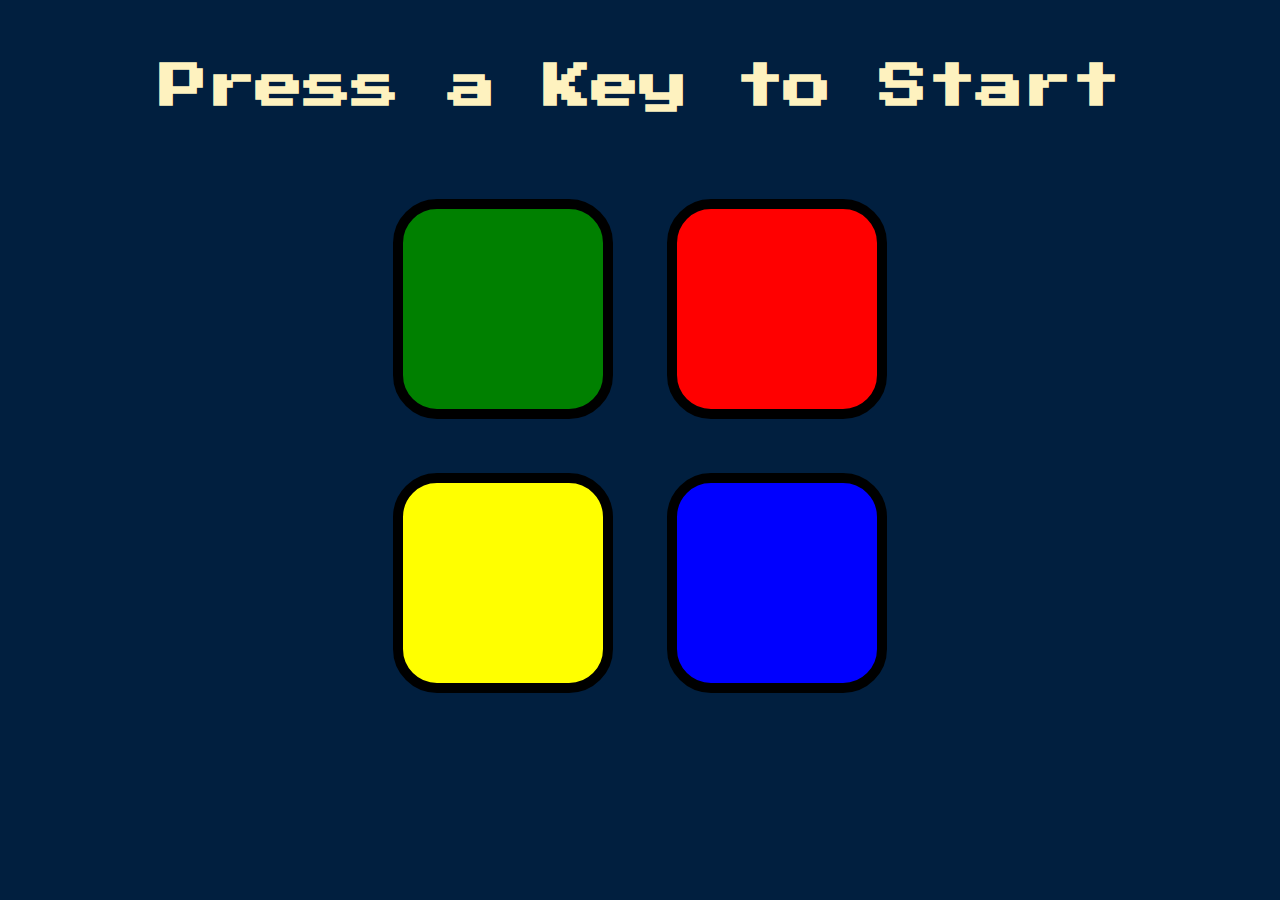
==== index.html @ 85936519 "Trying to make it responsive" ====
<!DOCTYPE html>
<html lang="en" dir="ltr">

<head>
  <meta charset="utf-8">
  <title>Simon</title>
  <link rel="stylesheet" href="styles.css">
  <link href="https://fonts.googleapis.com/css?family=Press+Start+2P" rel="stylesheet">
  <meta name="viewport" content="width=device-width, initial-scale=1.0">
</head>

<body>
  <h1 id="level-title">Press a Key to Start</h1>
  <div class="container">
    <div class="row">

      <div type="button" id="green" class="btn green">

      </div>

      <div type="button" id="red" class="btn red">

      </div>
    </div>

    <div class="row">

      <div type="button" id="yellow" class="btn yellow">

      </div>
      <div type="button" id="blue" class="btn blue">

      </div>

    </div>

  </div>
  <script src="https://code.jquery.com/jquery-3.5.1.js" integrity="sha256-QWo7LDvxbWT2tbbQ97B53yJnYU3WhH/C8ycbRAkjPDc=" crossorigin="anonymous"></script>
  <script src="game.js" charset="utf-8"></script>
</body>

</html>
---- styles.css ----
body {
  text-align: center;
  background-color: #011F3F;
}

#level-title {
  font-family: 'Press Start 2P', cursive;
  font-size: 3rem;
  margin:  5%;
  color: #FEF2BF;
}

.container {
  display: block;
  width: 50%;
  margin: auto;

}

.btn {
  margin: 25px;
  display: inline-block;
  height: 200px;
  width: 200px;
  border: 10px solid black;
  border-radius: 20%;
}

.game-over {
  background-color: red;
  opacity: 0.8;
}

.red {
  background-color: red;
}

.green {
  background-color: green;
}

.blue {
  background-color: blue;
}

.yellow {
  background-color: yellow;
}

.pressed {
  box-shadow: 0 0 20px white;
  background-color: grey;
}
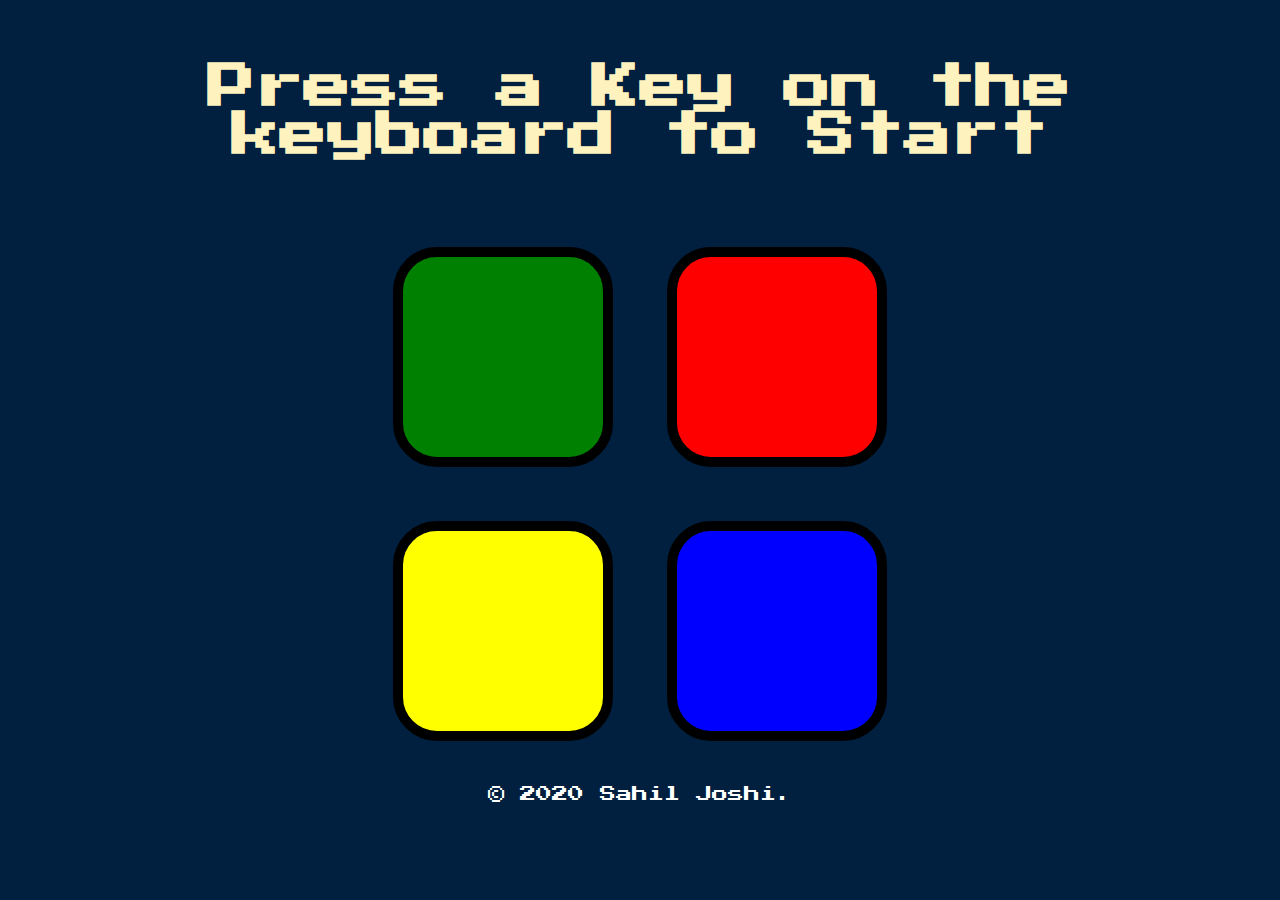
==== commit 9c3aa4c8: "Changes made to understand game" ====
--- a/index.html
+++ b/index.html
@@ -6,11 +6,12 @@
   <title>Simon</title>
   <link rel="stylesheet" href="styles.css">
   <link href="https://fonts.googleapis.com/css?family=Press+Start+2P" rel="stylesheet">
+  <link rel="icon" type="image/png" href="images/simon.png">
   <meta name="viewport" content="width=device-width, initial-scale=1.0">
 </head>
 
 <body>
-  <h1 id="level-title">Press a Key to Start</h1>
+  <h1 id="level-title">Press a Key on the keyboard to Start</h1>
   <div class="container">
     <div class="row">
 
@@ -35,6 +36,9 @@
     </div>
 
   </div>
+  <footer>
+    <p class = "copyright">© 2020 Sahil Joshi.</p>
+  </footer>
   <script src="https://code.jquery.com/jquery-3.5.1.js" integrity="sha256-QWo7LDvxbWT2tbbQ97B53yJnYU3WhH/C8ycbRAkjPDc=" crossorigin="anonymous"></script>
   <script src="game.js" charset="utf-8"></script>
 </body>
--- a/styles.css
+++ b/styles.css
@@ -2,6 +2,10 @@
   text-align: center;
   background-color: #011F3F;
 }
+
+
+
+
 
 #level-title {
   font-family: 'Press Start 2P', cursive;
@@ -51,3 +55,9 @@
   box-shadow: 0 0 20px white;
   background-color: grey;
 }
+
+.copyright {
+   font-family: 'Press Start 2P', cursive;
+   color: white;
+
+}
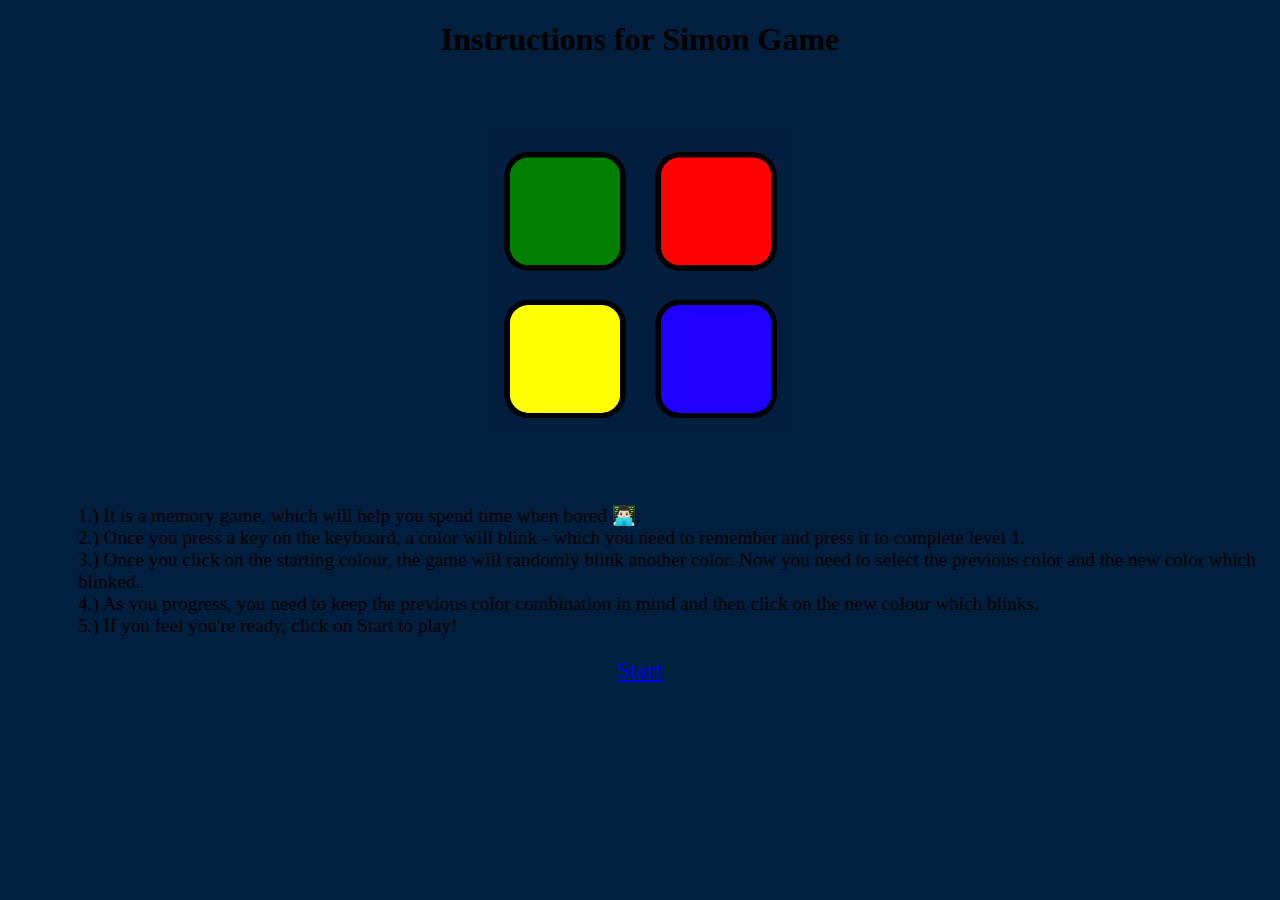
==== commit c74baede: "Add Instructions page" ====
--- a/index.html
+++ b/index.html
@@ -1,46 +1,30 @@
 <!DOCTYPE html>
 <html lang="en" dir="ltr">
+  <head>
+    <meta charset="utf-8">
+    <title>Instructions</title>
+    <link rel="stylesheet" href="styles.css">
+    <link rel="stylesheet" href="https://stackpath.bootstrapcdn.com/bootstrap/4.5.0/css/bootstrap.min.css" integrity="sha384-9aIt2nRpC12Uk9gS9baDl411NQApFmC26EwAOH8WgZl5MYYxFfc+NcPb1dKGj7Sk" crossorigin="anonymous">
+    <link rel="icon" type="image/png" src="images/simon.png">
+  </head>
+  <body>
+    <h1 id = "pgtitle">Instructions for Simon Game</h1>
+    <div class="top">
+      <img class = "img" src="images/Color.png" alt="">
 
-<head>
-  <meta charset="utf-8">
-  <title>Simon</title>
-  <link rel="stylesheet" href="styles.css">
-  <link href="https://fonts.googleapis.com/css?family=Press+Start+2P" rel="stylesheet">
-  <link rel="icon" type="image/png" href="images/simon.png">
-  <meta name="viewport" content="width=device-width, initial-scale=1.0">
-</head>
-
-<body>
-  <h1 id="level-title">Press a Key on the keyboard to Start</h1>
-  <div class="container">
-    <div class="row">
-
-      <div type="button" id="green" class="btn green">
-
-      </div>
-
-      <div type="button" id="red" class="btn red">
-
-      </div>
+    </div>
+    <div class="middle">
+      1.) It is a memory game, which will help you spend time when bored 👨🏻‍💻. <br>
+      2.) Once you press a key on the keyboard, a color will blink - which you need to remember and press it to complete level 1. <br>
+      3.) Once you click on the starting colour, the game will randomly blink another color. Now you need to select the previous color and the new color which blinked. <br>
+      4.) As you progress, you need to keep the previous color combination in mind and then click on the new colour which blinks. <br>
+      5.) If you feel you're ready, click on Start to play!
+    </div>
+    <div class="bottom">
+      <a id = "link" href="playGame.html">Start</a>
     </div>
 
-    <div class="row">
 
-      <div type="button" id="yellow" class="btn yellow">
 
-      </div>
-      <div type="button" id="blue" class="btn blue">
-
-      </div>
-
-    </div>
-
-  </div>
-  <footer>
-    <p class = "copyright">© 2020 Sahil Joshi.</p>
-  </footer>
-  <script src="https://code.jquery.com/jquery-3.5.1.js" integrity="sha256-QWo7LDvxbWT2tbbQ97B53yJnYU3WhH/C8ycbRAkjPDc=" crossorigin="anonymous"></script>
-  <script src="game.js" charset="utf-8"></script>
-</body>
-
+  </body>
 </html>
--- a/styles.css
+++ b/styles.css
@@ -3,8 +3,34 @@
   background-color: #011F3F;
 }
 
+.img {
+  width: 300px;
+  height: 300px;
+  margin-top: 50px;
+  margin-bottom: 50px;
+}
 
+.top {
+  text-align: center;
+}
 
+.middle {
+  font-size: 1.2rem;
+  padding: 20px 10px 20px 70px;;
+  text-align: left;
+}
+
+.bottom {
+  text-align: center;
+}
+
+#link {
+  font-size: 1.5rem;
+}
+
+#pgtitle {
+  text-align: center;
+}
 
 
 #level-title {
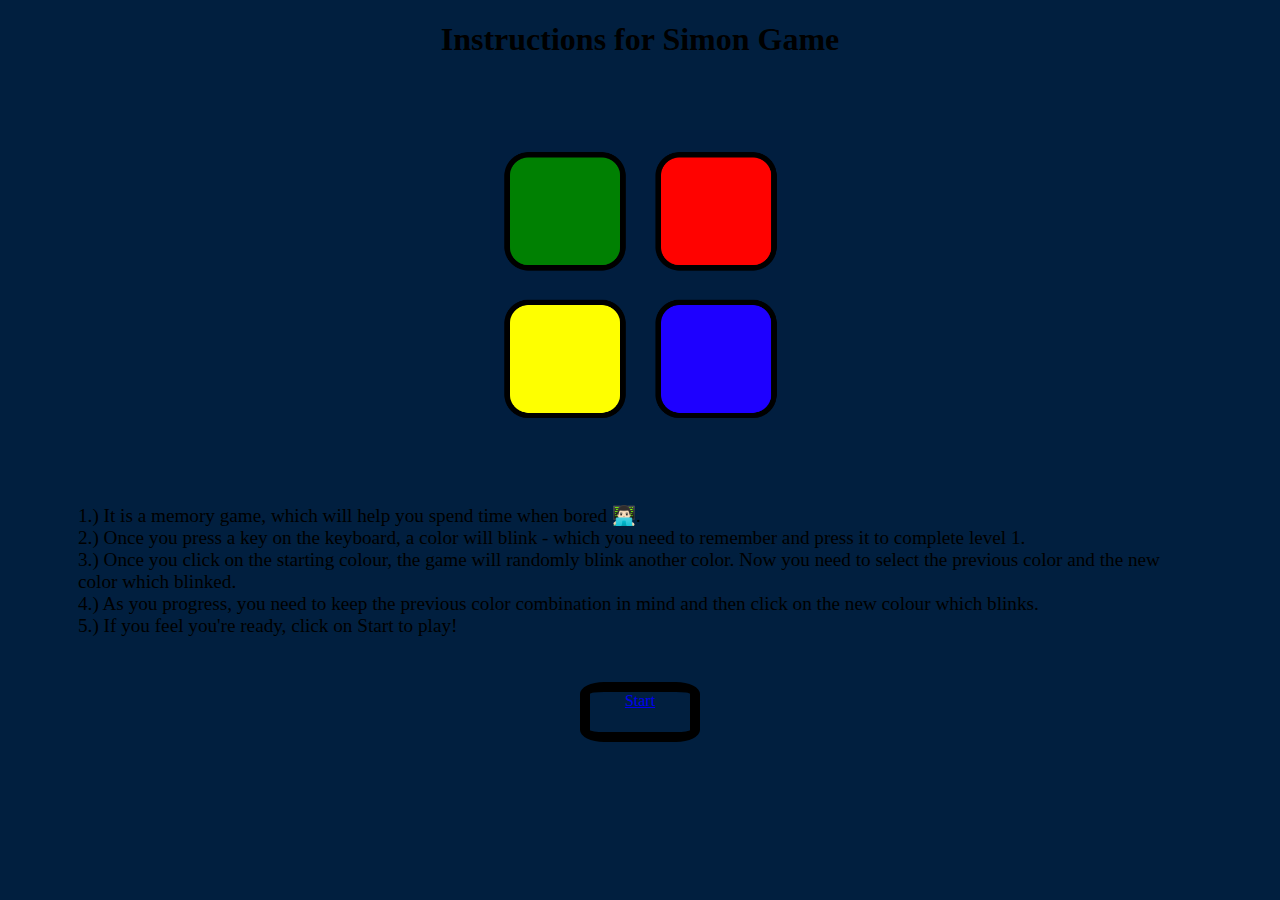
==== commit d60b882c: "Complete Game" ====
--- a/index.html
+++ b/index.html
@@ -5,7 +5,7 @@
     <title>Instructions</title>
     <link rel="stylesheet" href="styles.css">
     <link rel="stylesheet" href="https://stackpath.bootstrapcdn.com/bootstrap/4.5.0/css/bootstrap.min.css" integrity="sha384-9aIt2nRpC12Uk9gS9baDl411NQApFmC26EwAOH8WgZl5MYYxFfc+NcPb1dKGj7Sk" crossorigin="anonymous">
-    <link rel="icon" type="image/png" src="images/simon.png">
+    <link rel="icon" type="image/png" href="images/Simon.png">
   </head>
   <body>
     <h1 id = "pgtitle">Instructions for Simon Game</h1>
@@ -21,7 +21,7 @@
       5.) If you feel you're ready, click on Start to play!
     </div>
     <div class="bottom">
-      <a id = "link" href="playGame.html">Start</a>
+      <a class="btn btn-primary" href="playGame.html" role="button" style = "height: 40px; width:100px;">Start</a>
     </div>
 
 
--- a/styles.css
+++ b/styles.css
@@ -16,17 +16,15 @@
 
 .middle {
   font-size: 1.2rem;
-  padding: 20px 10px 20px 70px;;
+  padding: 20px 70px 20px 70px;;
   text-align: left;
 }
 
 .bottom {
   text-align: center;
+
 }
 
-#link {
-  font-size: 1.5rem;
-}
 
 #pgtitle {
   text-align: center;
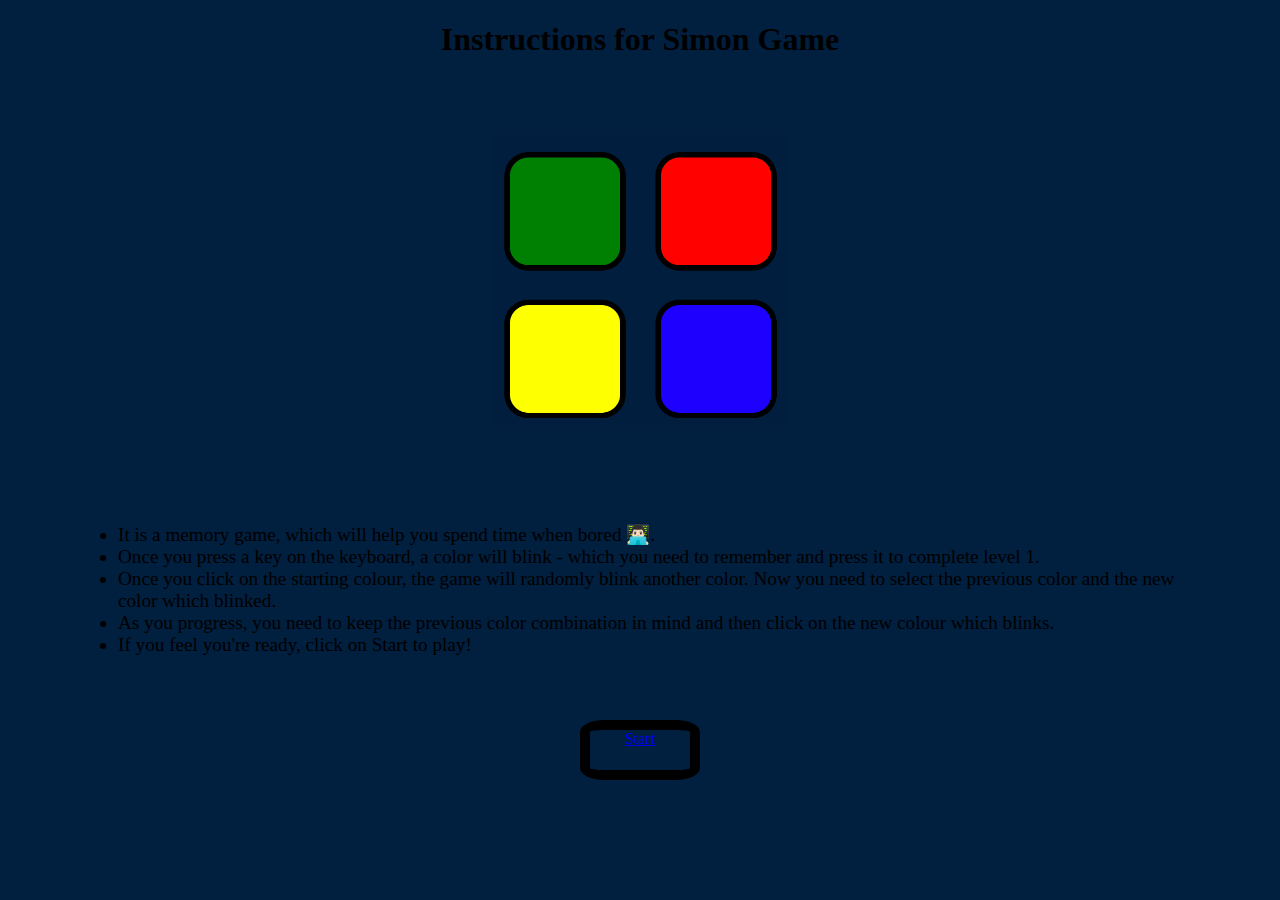
==== commit 5918dbea: "Change Ordering of the instructions page" ====
--- a/index.html
+++ b/index.html
@@ -6,6 +6,7 @@
     <link rel="stylesheet" href="styles.css">
     <link rel="stylesheet" href="https://stackpath.bootstrapcdn.com/bootstrap/4.5.0/css/bootstrap.min.css" integrity="sha384-9aIt2nRpC12Uk9gS9baDl411NQApFmC26EwAOH8WgZl5MYYxFfc+NcPb1dKGj7Sk" crossorigin="anonymous">
     <link rel="icon" type="image/png" href="images/Simon.png">
+    <meta name="viewport" content="width=device-width, initial-scale=1.0">
   </head>
   <body>
     <h1 id = "pgtitle">Instructions for Simon Game</h1>
@@ -14,11 +15,13 @@
 
     </div>
     <div class="middle">
-      1.) It is a memory game, which will help you spend time when bored 👨🏻‍💻. <br>
-      2.) Once you press a key on the keyboard, a color will blink - which you need to remember and press it to complete level 1. <br>
-      3.) Once you click on the starting colour, the game will randomly blink another color. Now you need to select the previous color and the new color which blinked. <br>
-      4.) As you progress, you need to keep the previous color combination in mind and then click on the new colour which blinks. <br>
-      5.) If you feel you're ready, click on Start to play!
+      <ul>
+        <li>It is a memory game, which will help you spend time when bored 👨🏻‍💻.</li>
+        <li>Once you press a key on the keyboard, a color will blink - which you need to remember and press it to complete level 1.</li>
+        <li>Once you click on the starting colour, the game will randomly blink another color. Now you need to select the previous color and the new color which blinked.</li>
+        <li>As you progress, you need to keep the previous color combination in mind and then click on the new colour which blinks.</li>
+        <li>If you feel you're ready, click on Start to play!</li>
+      </ul>
     </div>
     <div class="bottom">
       <a class="btn btn-primary" href="playGame.html" role="button" style = "height: 40px; width:100px;">Start</a>
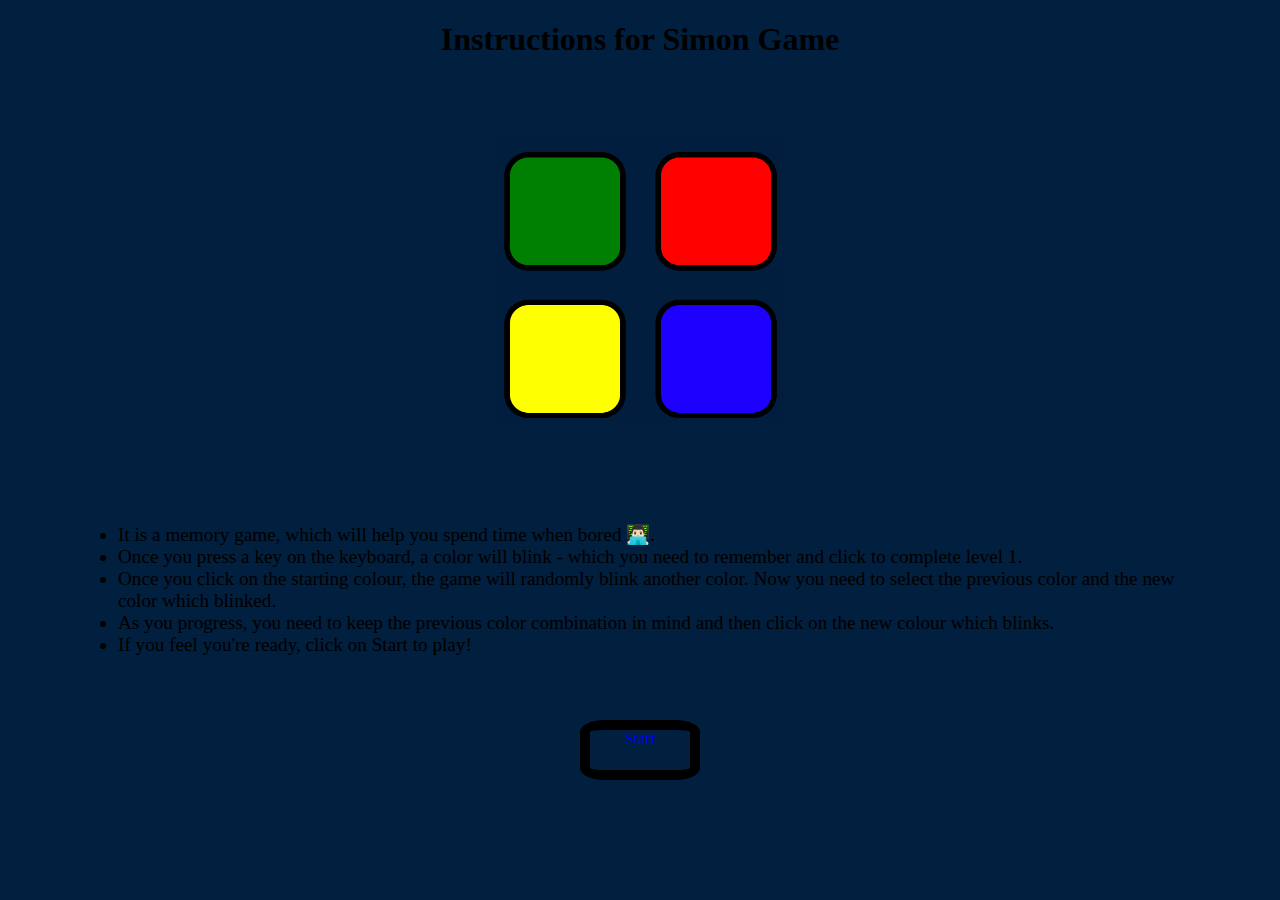
==== commit 48586064: "Update instructions page" ====
--- a/index.html
+++ b/index.html
@@ -17,7 +17,7 @@
     <div class="middle">
       <ul>
         <li>It is a memory game, which will help you spend time when bored 👨🏻‍💻.</li>
-        <li>Once you press a key on the keyboard, a color will blink - which you need to remember and press it to complete level 1.</li>
+        <li>Once you press a key on the keyboard, a color will blink - which you need to remember and click to complete level 1.</li>
         <li>Once you click on the starting colour, the game will randomly blink another color. Now you need to select the previous color and the new color which blinked.</li>
         <li>As you progress, you need to keep the previous color combination in mind and then click on the new colour which blinks.</li>
         <li>If you feel you're ready, click on Start to play!</li>
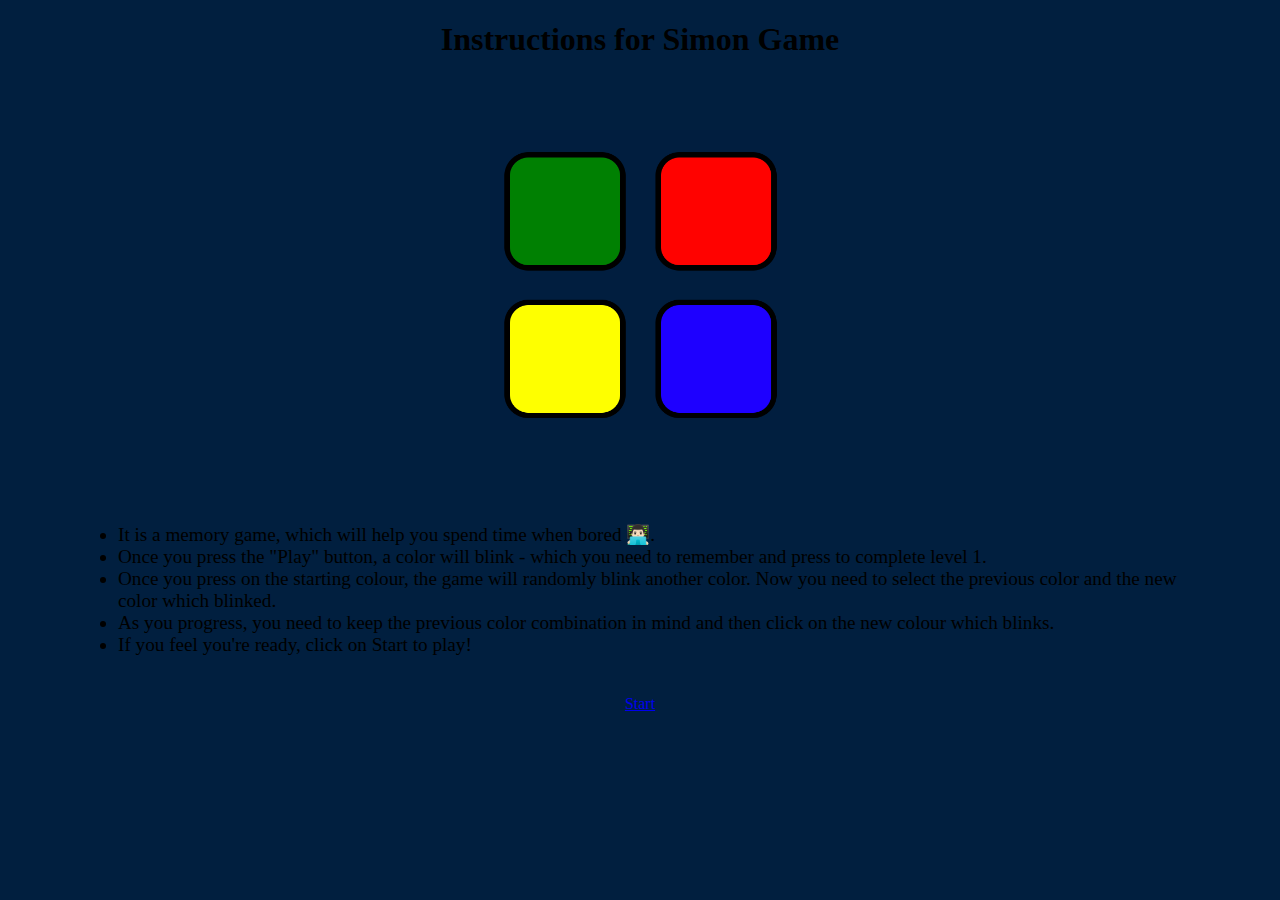
==== commit d7646c50: "Remove Bootstrap" ====
--- a/index.html
+++ b/index.html
@@ -17,8 +17,8 @@
     <div class="middle">
       <ul>
         <li>It is a memory game, which will help you spend time when bored 👨🏻‍💻.</li>
-        <li>Once you press a key on the keyboard, a color will blink - which you need to remember and click to complete level 1.</li>
-        <li>Once you click on the starting colour, the game will randomly blink another color. Now you need to select the previous color and the new color which blinked.</li>
+        <li>Once you press the "Play" button, a color will blink - which you need to remember and press to complete level 1.</li>
+        <li>Once you press on the starting colour, the game will randomly blink another color. Now you need to select the previous color and the new color which blinked.</li>
         <li>As you progress, you need to keep the previous color combination in mind and then click on the new colour which blinks.</li>
         <li>If you feel you're ready, click on Start to play!</li>
       </ul>
--- a/styles.css
+++ b/styles.css
@@ -1,6 +1,14 @@
 body {
   text-align: center;
   background-color: #011F3F;
+}
+
+.start {
+  text-align: center;
+  border-radius: 10%;
+  height: 50px;
+  width: 120px;
+  margin: 20px 0 30px 0;
 }
 
 .img {
@@ -38,18 +46,18 @@
   color: #FEF2BF;
 }
 
-.container {
+.bcontainer {
   display: block;
   width: 50%;
   margin: auto;
 
 }
 
-.btn {
+.btns {
   margin: 25px;
   display: inline-block;
-  height: 200px;
-  width: 200px;
+  height: 150px;
+  width: 150px;
   border: 10px solid black;
   border-radius: 20%;
 }
@@ -85,3 +93,75 @@
    color: white;
 
 }
+
+@media (max-width: 900px) {
+  .btns {
+    margin: 15px;
+    display: inline-block;
+    height: 130px;
+    width: 130px;
+    border: 10px solid black;
+    border-radius: 20%;
+  }
+  .start {
+    text-align: center;
+    border-radius: 10%;
+    height: 60px;
+    width: 120px;
+    margin: 20px 0 30px 0;
+  }
+  #level-title {
+    font-family: 'Press Start 2P', cursive;
+    font-size: 2rem;
+    margin:  2%;
+    color: #FEF2BF;
+  }
+}
+
+@media (max-width: 745px) {
+  .btns {
+    margin: 10px;
+    display: inline-block;
+    height: 105px;
+    width: 105px;
+    border: 8px solid black;
+    border-radius: 20%;
+  }
+  .start {
+    text-align: center;
+    border-radius: 10%;
+    height: 50px;
+    width: 80px;
+    margin: 20px 0 30px 0;
+  }
+  #level-title {
+    font-family: 'Press Start 2P', cursive;
+    font-size: 2rem;
+    margin:  2%;
+    color: #FEF2BF;
+  }
+
+  @media (min-width: 500px) and (max-width: 600px)  {
+    .btns {
+      margin: 10px;
+      display: inline-block;
+      height: 80px;
+      width: 80px;
+      border: 8px solid black;
+      border-radius: 20%;
+    }
+    .start {
+      text-align: center;
+      border-radius: 10%;
+      height: 50px;
+      width: 80px;
+      margin: 20px 0 30px 0;
+    }
+    #level-title {
+      font-family: 'Press Start 2P', cursive;
+      font-size: 2rem;
+      margin:  2%;
+      color: #FEF2BF;
+    }
+
+}
